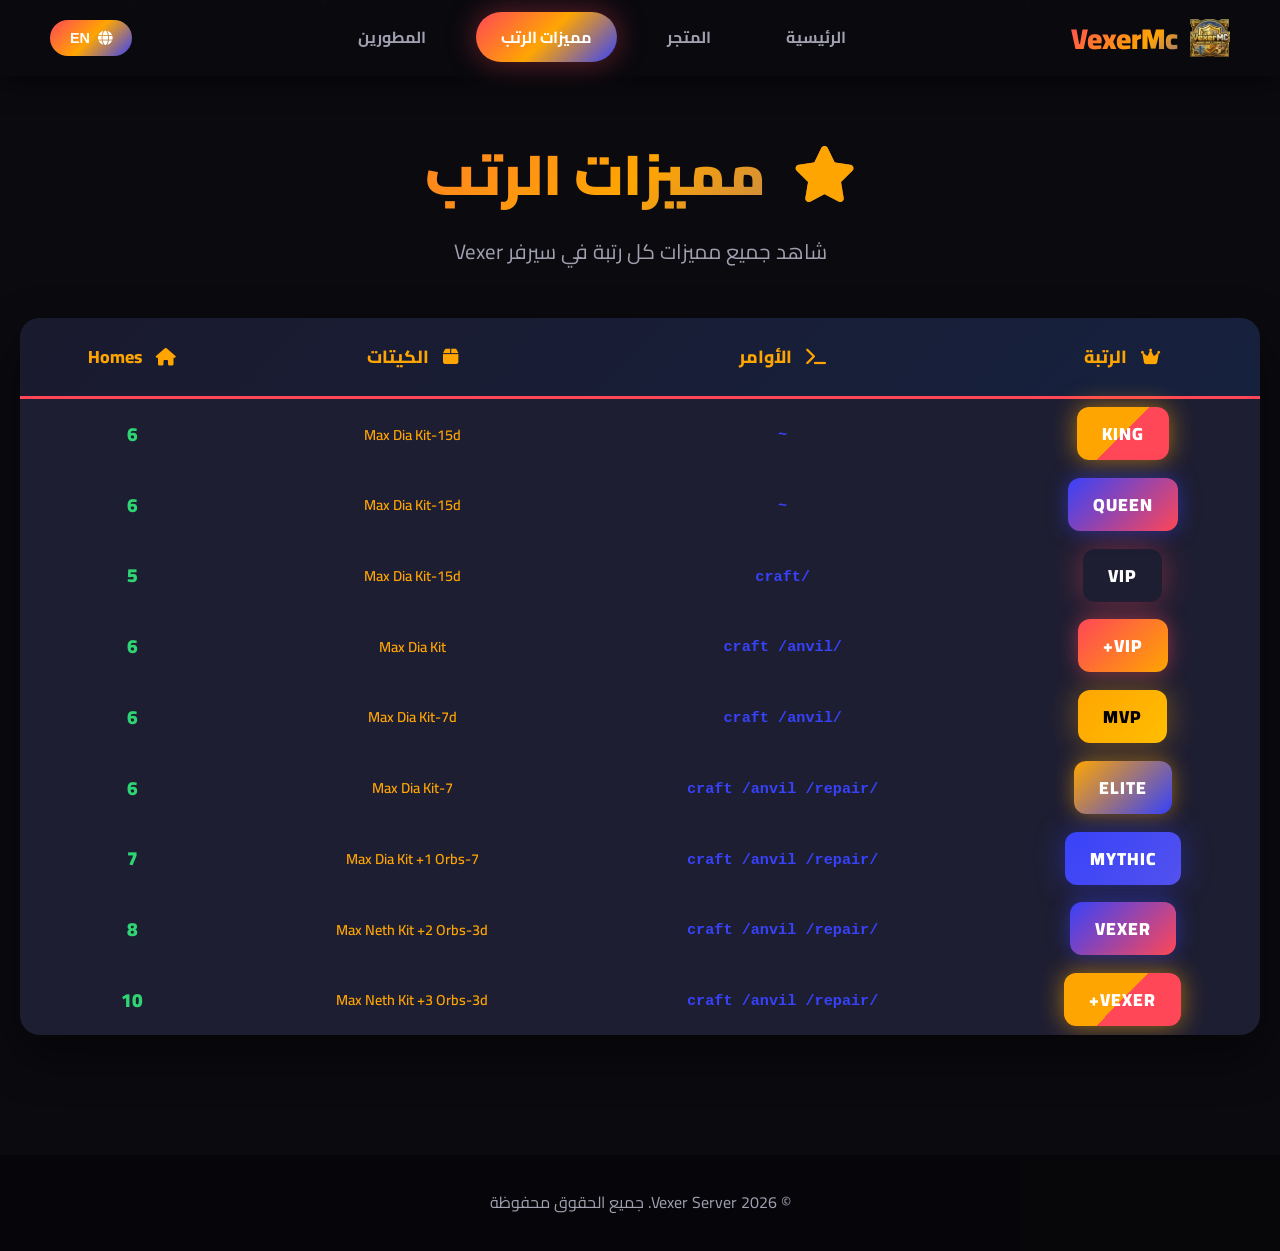
==== features.html @ 9825f208 "Add files via upload" ====
<!DOCTYPE html>
<html lang="ar" dir="rtl">
<head>
    <meta charset="UTF-8">
    <meta name="viewport" content="width=device-width, initial-scale=1.0">
    <link rel="icon" href="Vexer.png" type="image/png">
    <title>مميزات الرتب - Vexer Server</title>
    <link rel="stylesheet" href="style.css">
    <link rel="preconnect" href="https://fonts.googleapis.com">
    <link rel="preconnect" href="https://fonts.gstatic.com" crossorigin>
    <link href="https://fonts.googleapis.com/css2?family=Cairo:wght@400;600;700;900&display=swap" rel="stylesheet">
    <link rel="stylesheet" href="https://cdnjs.cloudflare.com/ajax/libs/font-awesome/6.4.0/css/all.min.css">
</head>
<body>
    <div class="background-effects">
        <div class="particle"></div>
        <div class="particle"></div>
        <div class="particle"></div>
        <div class="particle"></div>
        <div class="particle"></div>
    </div>

    <nav class="navbar">
        <div class="logo">
            <img src="Vexer.png" alt="Vexer Logo" class="logo-img">
            <span>VexerMc</span>
        </div>
        <ul class="nav-links">
            <li><a href="index.html" data-ar="الرئيسية" data-en="Home">الرئيسية</a></li>
            <li><a href="store.html" data-ar="المتجر" data-en="Store">المتجر</a></li>
            <li><a href="features.html" class="active" data-ar="مميزات الرتب" data-en="Rank Features">مميزات الرتب</a></li>
            <li><a href="team.html" data-ar="المطورين" data-en="Developers">المطورين</a></li>
        </ul>
        <button class="lang-switch" onclick="toggleLanguage()">
            <i class="fa-solid fa-globe"></i>
            <span id="lang-text">EN</span>
        </button>
    </nav>

    <main class="features-section">
        <div class="features-header">
            <h1><i class="fa-solid fa-star"></i> <span data-ar="مميزات الرتب" data-en="Rank Features">مميزات الرتب</span></h1>
            <p data-ar="شاهد جميع مميزات كل رتبة في سيرفر Vexer" data-en="View all features of each rank on Vexer server">شاهد جميع مميزات كل رتبة في سيرفر Vexer</p>
        </div>

        <div class="features-table-container">
            <table class="features-table">
                <thead>
                    <tr>
                        <th><i class="fa-solid fa-crown"></i> <span data-ar="الرتبة" data-en="Rank">الرتبة</span></th>
                        <th><i class="fa-solid fa-terminal"></i> <span data-ar="الأوامر" data-en="Commands">الأوامر</span></th>
                        <th><i class="fa-solid fa-box"></i> <span data-ar="الكيتات" data-en="Kits">الكيتات</span></th>
                        <th><i class="fa-solid fa-home"></i> <span data-ar=" Homes" data-en="Homes"> Homes</span></th>
                    </tr>
                </thead>
                <tbody>
                    <tr class="king">
                        <td>
                            <span class="rank-badge vexer-plus">King</span>
                        </td>
                        <td>
                            <span class="command">~</span>
                        </td>
                        <td>
                            <span class="kit">Max Dia Kit-15d</span>
                        </td>
                        <td>
                            <span class="homes">6</span>
                        </td>
                    </tr>
                    <tr class="queen">
                        <td>
                            <span class="rank-badge vexer">Queen</span>
                        </td>
                        <td>
                            <span class="command">~</span>
                        </td>
                        <td>
                            <span class="kit">Max Dia Kit-15d</span>
                        </td>
                        <td>
                            <span class="homes">6</span>
                        </td>
                    </tr>
                    <tr class="vip">
                        <td>
                            <span class="rank-badge vip">VIP</span>
                        </td>
                        <td>
                            <span class="command">/craft</span>
                        </td>
                        <td>
                            <span class="kit">Max Dia Kit-15d</span>
                        </td>
                        <td>
                            <span class="homes">5</span>
                        </td>
                    </tr>
                    <tr class="vip-plus">
                        <td>
                            <span class="rank-badge vip-plus">VIP+</span>
                        </td>
                        <td>
                            <span class="command">/craft /anvil</span>
                        </td>
                        <td>
                            <span class="kit">Max Dia Kit</span>
                        </td>
                        <td>
                            <span class="homes">6</span>
                        </td>
                    </tr>
                    <tr class="mvp">
                        <td>
                            <span class="rank-badge mvp">MVP</span>
                        </td>
                        <td>
                            <span class="command">/craft /anvil</span>
                        </td>
                        <td>
                            <span class="kit">Max Dia Kit-7d</span>
                        </td>
                        <td>
                            <span class="homes">6</span>
                        </td>
                    </tr>
                    <tr class="elite">
                        <td>
                            <span class="rank-badge elite">Elite</span>
                        </td>
                        <td>
                            <span class="command">/craft /anvil /repair</span>
                        </td>
                        <td>
                            <span class="kit">Max Dia Kit-7</span>
                        </td>
                        <td>
                            <span class="homes">6</span>
                        </td>
                    </tr>
                    <tr class="mythic">
                        <td>
                            <span class="rank-badge mythic">Mythic</span>
                        </td>
                        <td>
                            <span class="command">/craft /anvil /repair</span>
                        </td>
                        <td>
                            <span class="kit">Max Dia Kit +1 Orbs-7</span>
                        </td>
                        <td>
                            <span class="homes">7</span>
                        </td>
                    </tr>
                    <tr class="vexer">
                        <td>
                            <span class="rank-badge vexer">Vexer</span>
                        </td>
                        <td>
                            <span class="command">/craft /anvil /repair</span>
                        </td>
                        <td>
                            <span class="kit">Max Neth Kit +2 Orbs-3d</span>
                        </td>
                        <td>
                            <span class="homes">8</span>
                        </td>
                    </tr>
                    <tr class="vexer-plus">
                        <td>
                            <span class="rank-badge vexer-plus">Vexer+</span>
                        </td>
                        <td>
                            <span class="command">/craft /anvil /repair</span>
                        </td>
                        <td>
                            <span class="kit">Max Neth Kit +3 Orbs-3d</span>
                        </td>
                        <td>
                            <span class="homes">10</span>
                        </td>
                    </tr>
                </tbody>
            </table>
        </div>
    </main>

    <footer class="footer">
        <p>© 2026 Vexer Server. <span data-ar="جميع الحقوق محفوظة" data-en="All rights reserved">جميع الحقوق محفوظة</span></p>
    </footer>

    <script src="script.js"></script>
</body>
</html>
---- style.css ----
/* ===================================
   Vexer Server Store - CSS Styles
   Modern Gaming Design (Red, Yellow, Blue, Black)
   =================================== */

/* CSS Variables - Gaming Colors */
:root {
    --red: #ff4757;
    --red-dark: #e84150;
    --yellow: #ffa502;
    --yellow-dark: #ff9900;
    --blue: #3742fa;
    --blue-dark: #2f35d4;
    --black: #0a0a0f;
    --dark: #1a1a2e;
    --darker: #16213e;
    --card-bg: #1e1e32;
    --card-hover: #262642;
    --text-primary: #ffffff;
    --text-secondary: #a0a0b0;
    --border-color: #2a2a    /*4a;
    
 Gradients */
    --gradient-red: linear-gradient(135deg, #ff4757 0%, #ff6b81 100%);
    --gradient-yellow: linear-gradient(135deg, #ffa502 0%, #ffbe00 100%);
    --gradient-blue: linear-gradient(135deg, #3742fa 0%, #5352ed 100%);
    --gradient-mix: linear-gradient(135deg, #ff4757 0%, #ffa502 50%, #3742fa 100%);
    
    --shadow-glow-red: 0 0 30px rgba(255, 71, 87, 0.4);
    --shadow-glow-yellow: 0 0 30px rgba(255, 165, 2, 0.4);
    --shadow-glow-blue: 0 0 30px rgba(55, 66, 250, 0.4);
    --transition: all 0.3s ease;
}

/* Reset & Base */
* {
    margin: 0;
    padding: 0;
    box-sizing: border-box;
}

html {
    scroll-behavior: smooth;
}

body {
    font-family: 'Cairo', sans-serif;
    background-color: var(--black);
    color: var(--text-primary);
    min-height: 100vh;
    overflow-x: hidden;
    line-height: 1.6;
}

/* Animated Background */
.background-effects {
    position: fixed;
    top: 0;
    left: 0;
    width: 100%;
    height: 100%;
    pointer-events: none;
    z-index: 0;
    overflow: hidden;
    background: var(--black);
}

.particle {
    position: absolute;
    border-radius: 50%;
    opacity: 0.4;
    animation: float 12s infinite linear;
}

.particle:nth-child(1) {
    width: 8px;
    height: 8px;
    background: var(--red);
    left: 10%;
    animation-delay: 0s;
}

.particle:nth-child(2) {
    width: 6px;
    height: 6px;
    background: var(--yellow);
    left: 25%;
    animation-delay: 2s;
}

.particle:nth-child(3) {
    width: 10px;
    height: 10px;
    background: var(--blue);
    left: 40%;
    animation-delay: 4s;
}

.particle:nth-child(4) {
    width: 5px;
    height: 5px;
    background: var(--red);
    left: 60%;
    animation-delay: 6s;
}

.particle:nth-child(5) {
    width: 7px;
    height: 7px;
    background: var(--yellow);
    left: 80%;
    animation-delay: 8s;
}

@keyframes float {
    0% {
        transform: translateY(100vh) rotate(0deg);
        opacity: 0;
    }
    10% {
        opacity: 0.6;
    }
    90% {
        opacity: 0.6;
    }
    100% {
        transform: translateY(-100vh) rotate(720deg);
        opacity: 0;
    }
}

/* Grid Background */
body::before {
    content: '';
    position: fixed;
    top: 0;
    left: 0;
    width: 100%;
    height: 100%;
    background-image: 
        linear-gradient(rgba(255, 71, 87, 0.05) 1px, transparent 1px),
        linear-gradient(90deg, rgba(255, 165, 2, 0.05) 1px, transparent 1px),
        linear-gradient(rgba(55, 66, 250, 0.05) 1px, transparent 1px);
    background-size: 60px 60px;
    pointer-events: none;
    z-index: 0;
}

/* Navbar */
.navbar {
    position: fixed;
    top: 0;
    left: 0;
    right: 0;
    display: flex;
    justify-content: space-between;
    align-items: center;
    padding: 15px 50px;
    background: rgba(10, 10, 15, 0.95);
    backdrop-filter: blur(15px);
    z-index: 1000;
    border-bottom: 1px solid var(--border-color);
    box-shadow: 0 4px 30px rgba(0, 0, 0, 0.5);
}

.logo {
    display: flex;
    align-items: center;
    gap: 12px;
    font-size: 1.8rem;
    font-weight: 900;
    background: var(--gradient-mix);
    -webkit-background-clip: text;
    -webkit-text-fill-color: transparent;
    background-clip: text;
}

.logo-img {
    width: 40px;
    height: 40px;
    object-fit: contain;
}

.logo i {
    font-size: 2rem;
    background: var(--gradient-mix);
    -webkit-background-clip: text;
    -webkit-text-fill-color: transparent;
    background-clip: text;
    animation: pulse 2s infinite;
}

@keyframes pulse {
    0%, 100% { transform: scale(1); }
    50% { transform: scale(1.15); }
}

.nav-links {
    display: flex;
    list-style: none;
    gap: 25px;
}

.nav-links a {
    color: var(--text-secondary);
    text-decoration: none;
    font-weight: 700;
    padding: 10px 25px;
    border-radius: 30px;
    transition: var(--transition);
    position: relative;
    font-size: 1rem;
}

.nav-links a:hover,
.nav-links a.active {
    color: #fff;
    background: var(--gradient-mix);
    box-shadow: var(--shadow-glow-red);
}

/* Language Switch Button */
.lang-switch {
    display: flex;
    align-items: center;
    gap: 8px;
    padding: 10px 20px;
    background: var(--gradient-mix);
    border: none;
    border-radius: 25px;
    color: #fff;
    font-weight: 700;
    font-size: 0.9rem;
    cursor: pointer;
    transition: var(--transition);
}

.lang-switch:hover {
    transform: scale(1.05);
    box-shadow: var(--shadow-glow-red);
}

/* Team Section */
.team-section {
    padding: 130px 20px 60px;
    max-width: 1200px;
    margin: 0 auto;
    position: relative;
    z-index: 1;
}

.team-header {
    text-align: center;
    margin-bottom: 60px;
}

.team-header h1 {
    font-size: 3.5rem;
    margin-bottom: 15px;
    background: var(--gradient-mix);
    -webkit-background-clip: text;
    -webkit-text-fill-color: transparent;
    background-clip: text;
    font-weight: 900;
}

.team-header h1 i {
    -webkit-text-fill-color: var(--yellow);
    margin-left: 15px;
}

.team-header p {
    font-size: 1.3rem;
    color: var(--text-secondary);
}

.team-grid {
    display: grid;
    grid-template-columns: repeat(auto-fit, minmax(300px, 1fr));
    gap: 35px;
    padding: 20px;
}

.team-card {
    background: var(--card-bg);
    border-radius: 25px;
    padding: 40px 30px;
    border: 2px solid var(--border-color);
    transition: var(--transition);
    text-align: center;
    position: relative;
    overflow: hidden;
}

.team-card::before {
    content: '';
    position: absolute;
    top: 0;
    left: 0;
    right: 0;
    height: 5px;
    background: var(--gradient-mix);
}

.team-card:hover {
    transform: translateY(-15px);
    box-shadow: 0 25px 50px rgba(0, 0, 0, 0.5);
}

.team-card.owner {
    border-color: var(--blue);
}

.team-card.owner::before {
    background: var(--gradient-blue);
}

.team-card.founder {
    border-color: var(--yellow);
}

.team-card.founder::before {
    background: var(--gradient-yellow);
}

.team-card.co-owner {
    border-color: var(--red);
}

.team-card.co-owner::before {
    background: var(--gradient-red);
}

.team-avatar {
    width: 120px;
    height: 120px;
    border-radius: 50%;
    background: var(--card-hover);
    display: flex;
    align-items: center;
    justify-content: center;
    margin: 0 auto 25px;
    border: 4px solid var(--border-color);
    transition: var(--transition);
}

.team-card:hover .team-avatar {
    transform: scale(1.1);
    border-color: var(--yellow);
}

.team-card.owner .team-avatar i {
    font-size: 3rem;
    color: var(--blue);
}

.team-card.founder .team-avatar i {
    font-size: 3rem;
    color: var(--yellow);
}

.team-card.co-owner .team-avatar i {
    font-size: 3rem;
    color: var(--red);
}

.team-card h2 {
    font-size: 1.8rem;
    margin-bottom: 10px;
    font-weight: 900;
}

.team-role {
    font-size: 1.2rem;
    font-weight: 700;
    margin-bottom: 10px;
    padding: 8px 20px;
    border-radius: 20px;
    display: inline-block;
}

.team-card.owner .team-role {
    background: rgba(55, 66, 250, 0.2);
    color: var(--blue);
}

.team-card.founder .team-role {
    background: rgba(255, 165, 2, 0.2);
    color: var(--yellow);
}

.team-card.co-owner .team-role {
    background: rgba(255, 71, 87, 0.2);
    color: var(--red);
}

.team-desc {
    color: var(--text-secondary);
    font-size: 0.95rem;
    margin-top: 10px;
}

.team-social {
    display: flex;
    justify-content: center;
    gap: 15px;
    margin-top: 25px;
}

.team-social a {
    width: 45px;
    height: 45px;
    border-radius: 50%;
    background: var(--card-hover);
    display: flex;
    align-items: center;
    justify-content: center;
    color: var(--text-secondary);
    font-size: 1.2rem;
    transition: var(--transition);
    border: 2px solid var(--border-color);
}

.team-social a:hover {
    background: var(--gradient-mix);
    color: #fff;
    border-color: var(--red);
    transform: translateY(-5px);
}

/* Thanks Message */
.thanks-message {
    text-align: center;
    padding: 30px 20px;
    margin-top: 20px;
}

.thanks-box {
    display: inline-block;
    background: rgba(255, 255, 255, 0.05);
    border: 2px solid var(--primary-color);
    border-radius: 20px;
    padding: 25px 40px;
    backdrop-filter: blur(10px);
    box-shadow: 0 0 30px rgba(139, 0, 0, 0.3);
}

.thanks-box i {
    font-size: 2rem;
    color: var(--red);
    margin-bottom: 15px;
    display: block;
}

.thanks-message p {
    font-size: 1.2rem;
    font-weight: 700;
    color: var(--text-primary);
    background: var(--gradient-mix);
    -webkit-background-clip: text;
    -webkit-text-fill-color: transparent;
    background-clip: text;
    margin: 0;
}

/* Features Section */
.features-section {
    padding: 130px 20px 60px;
    max-width: 1400px;
    margin: 0 auto;
    position: relative;
    z-index: 1;
}

.features-header {
    text-align: center;
    margin-bottom: 50px;
}

.features-header h1 {
    font-size: 3.5rem;
    margin-bottom: 15px;
    background: var(--gradient-mix);
    -webkit-background-clip: text;
    -webkit-text-fill-color: transparent;
    background-clip: text;
    font-weight: 900;
}

.features-header h1 i {
    -webkit-text-fill-color: var(--yellow);
    margin-left: 15px;
}

.features-header p {
    font-size: 1.3rem;
    color: var(--text-secondary);
}

.features-table-container {
    overflow-x: auto;
    border-radius: 20px;
    background: var(--card-bg);
    border: 2px solid var(--border-color);
    box-shadow: 0 20px 50px rgba(0, 0, 0, 0.4);
}

.features-table {
    width: 100%;
    border-collapse: collapse;
    min-width: 700px;
}

.features-table thead {
    background: linear-gradient(135deg, #1a1a2e 0%, #16213e 100%);
}

.features-table th {
    padding: 25px 20px;
    text-align: center;
    font-size: 1.1rem;
    font-weight: 800;
    color: var(--yellow);
    border-bottom: 3px solid var(--red);
}

.features-table th i {
    margin-left: 10px;
}

.features-table td {
    padding: 20px;
    text-align: center;
    border-bottom: 1px solid var(--border-color);
}

.features-table tbody tr {
    transition: var(--transition);
}

.features-table tbody tr:hover {
    background: var(--card-hover);
}

.features-table tbody tr:last-child td {
    border-bottom: none;
}

.features-table .rank-badge {
    position: static;
    font-size: 1.1rem;
    padding: 10px 25px;
}

.features-table .command {
    color: var(--blue);
    font-family: 'Courier New', monospace;
    font-weight: 700;
    font-size: 0.95rem;
}

.features-table .kit {
    color: var(--yellow);
    font-weight: 600;
    font-size: 0.9rem;
}

.features-table .homes {
    color: #2ed573;
    font-weight: 900;
    font-size: 1.2rem;
}
.dropdown {
    position: relative;
    display: inline-block;
}

.dropdown .dropbtn {
    color: var(--text-secondary);
    padding: 10px 25px;
    border-radius: 30px;
    font-weight: 700;
    cursor: pointer;
    transition: var(--transition);
    display: flex;
    align-items: center;
    gap: 8px;
}

.dropdown .dropbtn i {
    font-size: 0.9rem;
}

.dropdown:hover .dropbtn {
    color: #fff;
    background: var(--gradient-mix);
    box-shadow: var(--shadow-glow-red);
}

.dropdown-content {
    display: none;
    position: absolute;
    top: 120%;
    left: 50%;
    transform: translateX(-50%);
    background: var(--card-bg);
    min-width: 220px;
    border-radius: 15px;
    border: 2px solid var(--border-color);
    box-shadow: 0 15px 40px rgba(0, 0, 0, 0.5);
    z-index: 1001;
    overflow: hidden;
    opacity: 0;
    transition: var(--transition);
}

.dropdown:hover .dropdown-content {
    display: block;
    opacity: 1;
    animation: dropdownIn 0.3s ease;
}

@keyframes dropdownIn {
    from {
        opacity: 0;
        transform: translateX(-50%) translateY(-10px);
    }
    to {
        opacity: 1;
        transform: translateX(-50%) translateY(0);
    }
}

.dropdown-content a {
    color: var(--text-secondary);
    padding: 15px 20px;
    text-decoration: none;
    display: flex;
    align-items: center;
    gap: 12px;
    transition: var(--transition);
    font-size: 0.95rem;
    border-bottom: 1px solid var(--border-color);
}

.dropdown-content a:last-child {
    border-bottom: none;
}

.dropdown-content a i:first-child {
    font-size: 1rem;
}

.dropdown-content a:nth-child(1) i:first-child { color: var(--blue); }
.dropdown-content a:nth-child(2) i:first-child { color: var(--yellow); }
.dropdown-content a:nth-child(3) i:first-child { color: var(--red); }

.dropdown-content a:hover {
    background: var(--card-hover);
    color: #fff;
    padding-right: 25px;
}

/* Hero Section - Index Page */
.hero-section {
    min-height: 100vh;
    display: flex;
    align-items: center;
    justify-content: center;
    padding: 120px 20px 60px;
    position: relative;
    z-index: 1;
}

.hero-content {
    text-align: center;
    max-width: 900px;
}

.server-status {
    display: inline-flex;
    align-items: center;
    gap: 12px;
    background: rgba(255, 71, 87, 0.15);
    padding: 10px 25px;
    border-radius: 30px;
    margin-bottom: 25px;
    border: 2px solid var(--red);
    animation: glow 2s infinite alternate;
}

@keyframes glow {
    from { box-shadow: 0 0 10px rgba(255, 71, 87, 0.3); }
    to { box-shadow: 0 0 25px rgba(255, 71, 87, 0.6); }
}

.status-dot {
    width: 12px;
    height: 12px;
    border-radius: 50%;
    animation: blink 1s infinite;
}

.status-dot.online {
    background: #2ed573;
    box-shadow: 0 0 15px #2ed573;
}

@keyframes blink {
    0%, 100% { opacity: 1; transform: scale(1); }
    50% { opacity: 0.6; transform: scale(0.9); }
}

.server-name {
    font-size: 6rem;
    font-weight: 900;
    background: var(--gradient-mix);
    -webkit-background-clip: text;
    -webkit-text-fill-color: transparent;
    background-clip: text;
    margin-bottom: 15px;
    letter-spacing: 8px;
    text-shadow: none;
    animation: shimmer 3s infinite;
}

@keyframes shimmer {
    0%, 100% { filter: brightness(1); }
    50% { filter: brightness(1.2); }
}

.server-tagline {
    font-size: 1.5rem;
    color: var(--text-secondary);
    margin-bottom: 35px;
    font-weight: 500;
}

.server-ip {
    display: inline-flex;
    align-items: center;
    gap: 15px;
    background: var(--card-bg);
    padding: 18px 35px;
    border-radius: 15px;
    margin-bottom: 35px;
    border: 2px solid var(--blue);
    cursor: pointer;
    transition: var(--transition);
    position: relative;
    overflow: hidden;
}

.server-ip::before {
    content: '';
    position: absolute;
    top: 0;
    left: -100%;
    width: 100%;
    height: 100%;
    background: linear-gradient(90deg, transparent, rgba(55, 66, 250, 0.2), transparent);
    transition: 0.5s;
}

.server-ip:hover::before {
    left: 100%;
}

.server-ip:hover {
    border-color: var(--yellow);
    box-shadow: var(--shadow-glow-yellow);
    transform: scale(1.02);
}

.server-ip i {
    color: var(--yellow);
    font-size: 1.4rem;
    animation: copy 2s infinite;
}

@keyframes copy {
    0%, 100% { transform: scale(1); }
    50% { transform: scale(1.2); }
}

.server-ip span {
    font-size: 1.4rem;
    font-weight: 800;
    letter-spacing: 3px;
    color: var(--yellow);
}

.hero-buttons {
    display: flex;
    gap: 25px;
    justify-content: center;
    margin-bottom: 60px;
    flex-wrap: wrap;
}

/* Buttons */
.btn {
    display: inline-flex;
    align-items: center;
    gap: 12px;
    padding: 18px 40px;
    border-radius: 15px;
    font-size: 1.1rem;
    font-weight: 800;
    text-decoration: none;
    cursor: pointer;
    border: none;
    transition: var(--transition);
    font-family: 'Cairo', sans-serif;
    position: relative;
    overflow: hidden;
}

.btn::before {
    content: '';
    position: absolute;
    top: 0;
    left: -100%;
    width: 100%;
    height: 100%;
    background: linear-gradient(90deg, transparent, rgba(255,255,255,0.3), transparent);
    transition: 0.5s;
}

.btn:hover::before {
    left: 100%;
}

.btn-primary {
    background: var(--gradient-red);
    color: #fff;
    box-shadow: var(--shadow-glow-red);
}

.btn-primary:hover {
    transform: translateY(-5px) scale(1.05);
    box-shadow: 0 15px 40px rgba(255, 71, 87, 0.5);
}

.btn-secondary {
    background: var(--gradient-blue);
    color: #fff;
    box-shadow: var(--shadow-glow-blue);
}

.btn-secondary:hover {
    transform: translateY(-5px) scale(1.05);
    box-shadow: 0 15px 40px rgba(55, 66, 250, 0.5);
}

.btn-buy {
    width: 100%;
    background: var(--gradient-mix);
    color: #fff;
    justify-content: center;
    padding: 18px;
    font-size: 1.2rem;
    margin-top: 25px;
    box-shadow: 0 5px 20px rgba(255, 71, 87, 0.3);
}

.btn-buy:hover {
    transform: translateY(-4px);
    box-shadow: 0 15px 35px rgba(255, 71, 87, 0.5);
}

.btn-pay {
    width: 100%;
    background: var(--gradient-yellow);
    color: #000;
    justify-content: center;
    padding: 20px;
    font-size: 1.3rem;
    margin-top: 30px;
    box-shadow: var(--shadow-glow-yellow);
}

.btn-pay:hover {
    transform: translateY(-4px);
    box-shadow: 0 15px 40px rgba(255, 165, 2, 0.5);
}

/* Server Stats */
.server-stats {
    display: flex;
    justify-content: center;
    gap: 35px;
    flex-wrap: wrap;
}

.stat-box {
    display: flex;
    flex-direction: column;
    align-items: center;
    gap: 8px;
    background: var(--card-bg);
    padding: 25px 35px;
    border-radius: 20px;
    border: 2px solid var(--border-color);
    transition: var(--transition);
    position: relative;
    overflow: hidden;
}

.stat-box::before {
    content: '';
    position: absolute;
    top: 0;
    left: 0;
    width: 100%;
    height: 4px;
    background: var(--gradient-mix);
}

.stat-box:hover {
    border-color: var(--yellow);
    transform: translateY(-8px);
    box-shadow: 0 20px 40px rgba(0, 0, 0, 0.4);
}

.stat-box i {
    font-size: 2rem;
    margin-bottom: 5px;
}

.stat-box:nth-child(1) i { color: var(--red); }
.stat-box:nth-child(2) i { color: var(--yellow); }
.stat-box:nth-child(3) i { color: var(--blue); }

.stat-number {
    font-size: 2rem;
    font-weight: 900;
    color: var(--yellow);
}

.stat-label {
    font-size: 0.95rem;
    color: var(--text-secondary);
}

/* Store Section */
.store-section {
    padding: 130px 20px 60px;
    max-width: 1500px;
    margin: 0 auto;
    position: relative;
    z-index: 1;
}

.store-header {
    text-align: center;
    margin-bottom: 60px;
}

.store-header h1 {
    font-size: 3.5rem;
    margin-bottom: 15px;
    background: var(--gradient-mix);
    -webkit-background-clip: text;
    -webkit-text-fill-color: transparent;
    background-clip: text;
    font-weight: 900;
}

.store-header p {
    font-size: 1.3rem;
    color: var(--text-secondary);
}

.discord-notice {
    display: inline-flex;
    align-items: center;
    gap: 12px;
    background: linear-gradient(135deg, #5865F2 0%, #7289da 100%);
    color: #fff;
    padding: 15px 30px;
    border-radius: 15px;
    margin-top: 25px;
    font-weight: 700;
    font-size: 1rem;
    box-shadow: 0 5px 20px rgba(88, 101, 242, 0.4);
    animation: pulse 2s infinite;
}

.discord-notice i {
    font-size: 1.5rem;
}

@keyframes pulse {
    0%, 100% { transform: scale(1); }
    50% { transform: scale(1.02); }
}

/* Ranks Grid */
.ranks-grid {
    display: grid;
    grid-template-columns: repeat(auto-fit, minmax(320px, 1fr));
    gap: 30px;
    padding: 20px;
}

/* Rank Card */
.rank-card {
    background: var(--card-bg);
    border-radius: 25px;
    padding: 35px;
    border: 2px solid var(--border-color);
    transition: var(--transition);
    position: relative;
    overflow: hidden;
}

.rank-card::before {
    content: '';
    position: absolute;
    top: 0;
    left: 0;
    right: 0;
    height: 5px;
    background: var(--gradient-mix);
    transform: scaleX(0);
    transition: var(--transition);
}

.rank-card:hover {
    transform: translateY(-15px);
    box-shadow: 0 25px 50px rgba(0, 0, 0, 0.5);
    border-color: var(--red);
}

.rank-card:hover::before {
    transform: scaleX(1);
}

.rank-badge {
    position: absolute;
    top: 20px;
    left: 20px;
    padding: 10px 20px;
    border-radius: 12px;
    font-weight: 900;
    font-size: 1rem;
    text-transform: uppercase;
    letter-spacing: 1px;
}

/* Rank Badge Colors */
.rank-badge.king { 
    background: linear-gradient(135deg, #ffd700 0%, #ff8c00 100%); 
    color: #000;
    box-shadow: 0 0 20px rgba(255, 215, 0, 0.5);
}
.rank-badge.queen { 
    background: linear-gradient(135deg, #ff69b4 0%, #c71585 100%); 
    color: #fff;
    box-shadow: 0 0 20px rgba(255, 105, 180, 0.5);
}
.rank-badge.vip { 
    background: var(--gradient-red); 
    color: #fff;
    box-shadow: var(--shadow-glow-red);
}
.rank-badge.vip-plus { 
    background: linear-gradient(135deg, #ff4757 0%, #ffa502 100%); 
    color: #fff;
    box-shadow: 0 0 20px rgba(255, 71, 87, 0.5);
}
.rank-badge.mvp { 
    background: var(--gradient-yellow); 
    color: #000;
    box-shadow: var(--shadow-glow-yellow);
}
.rank-badge.elite { 
    background: linear-gradient(135deg, #ffa502 0%, #3742fa 100%); 
    color: #fff;
    box-shadow: 0 0 20px rgba(255, 165, 2, 0.5);
}
.rank-badge.mythic { 
    background: var(--gradient-blue); 
    color: #fff;
    box-shadow: var(--shadow-glow-blue);
}
.rank-badge.vexer { 
    background: linear-gradient(135deg, #3742fa 0%, #ff4757 100%); 
    color: #fff;
    box-shadow: 0 0 20px rgba(55, 66, 250, 0.5);
}
.rank-badge.vexer-plus { 
    background: linear-gradient(135deg, #ffa502 50%, #ff4757 50%); 
    color: #fff;
    box-shadow: 0 0 25px rgba(255, 165, 2, 0.6);
}

.rank-icon {
    text-align: center;
    font-size: 3.5rem;
    margin: 25px 0;
    position: relative;
}

.rank-icon i {
    background: var(--gradient-mix);
    -webkit-background-clip: text;
    -webkit-text-fill-color: transparent;
    background-clip: text;
    transition: var(--transition);
}

.rank-card:hover .rank-icon i {
    transform: scale(1.2) rotate(10deg);
}

.rank-icon .fa-plus {
    position: absolute;
    top: 50%;
    right: 35%;
    font-size: 1.8rem;
    -webkit-text-fill-color: var(--yellow);
    background: none;
    animation: bounce 1s infinite;
}

@keyframes bounce {
    0%, 100% { transform: translateY(0); }
    50% { transform: translateY(-5px); }
}

.rank-name {
    text-align: center;
    font-size: 2.2rem;
    margin-bottom: 12px;
    font-weight: 900;
    background: var(--gradient-mix);
    -webkit-background-clip: text;
    -webkit-text-fill-color: transparent;
    background-clip: text;
}

.rank-description {
    text-align: center;
    color: var(--text-secondary);
    margin-bottom: 20px;
    font-size: 1rem;
}

.rank-features {
    list-style: none;
    margin: 25px 0;
}

.rank-features li {
    padding: 10px 0;
    color: var(--text-secondary);
    display: flex;
    align-items: center;
    gap: 12px;
    font-size: 0.95rem;
}

.rank-features li i {
    -webkit-text-fill-color: var(--green);
    background: none;
    color: #2ed573;
    font-size: 0.9rem;
}

.rank-price {
    text-align: center;
    margin-top: 25px;
    padding-top: 25px;
    border-top: 2px dashed var(--border-color);
}

.price-amount {
    font-size: 3rem;
    font-weight: 900;
    background: var(--gradient-yellow);
    -webkit-background-clip: text;
    -webkit-text-fill-color: transparent;
    background-clip: text;
}

.price-period {
    font-size: 1rem;
    color: var(--text-secondary);
}

/* Payment Section */
.payment-section {
    padding: 130px 20px 60px;
    max-width: 650px;
    margin: 0 auto;
    position: relative;
    z-index: 1;
}

.payment-container {
    background: var(--card-bg);
    border-radius: 25px;
    padding: 45px;
    border: 2px solid var(--border-color);
    box-shadow: 0 25px 50px rgba(0, 0, 0, 0.4);
}

.payment-header {
    text-align: center;
    margin-bottom: 35px;
}

.payment-header i {
    font-size: 3.5rem;
    background: var(--gradient-mix);
    -webkit-background-clip: text;
    -webkit-text-fill-color: transparent;
    background-clip: text;
    margin-bottom: 15px;
    animation: bounce 1s infinite;
}

.payment-header h1 {
    font-size: 2.2rem;
    background: var(--gradient-mix);
    -webkit-background-clip: text;
    -webkit-text-fill-color: transparent;
    background-clip: text;
    font-weight: 900;
}

/* Order Summary */
.order-summary,
.player-info,
.payment-methods {
    margin-bottom: 30px;
}

.order-summary h2,
.player-info h2,
.payment-methods h2 {
    font-size: 1.4rem;
    margin-bottom: 20px;
    display: flex;
    align-items: center;
    gap: 12px;
    font-weight: 700;
}

.order-summary h2 i { color: var(--yellow); }
.player-info h2 i { color: var(--blue); }
.payment-methods h2 i { color: var(--red); }

.order-item {
    display: flex;
    justify-content: space-between;
    align-items: center;
    padding: 25px;
    background: var(--card-hover);
    border-radius: 15px;
    margin-bottom: 15px;
    border: 2px solid var(--border-color);
}

.order-rank {
    display: flex;
    align-items: center;
    gap: 18px;
}

.order-rank .rank-badge {
    position: static;
}

#rank-name {
    font-size: 1.4rem;
    font-weight: 800;
}

.order-price {
    text-align: left;
}

#rank-price {
    font-size: 1.8rem;
    font-weight: 900;
    background: var(--gradient-yellow);
    -webkit-background-clip: text;
    -webkit-text-fill-color: transparent;
    background-clip: text;
}

.order-total {
    display: flex;
    justify-content: space-between;
    padding: 18px 25px;
    background: rgba(255, 165, 2, 0.15);
    border-radius: 15px;
    font-size: 1.4rem;
    font-weight: 800;
    border: 2px solid var(--yellow);
}

.order-total span:last-child {
    background: var(--gradient-yellow);
    -webkit-background-clip: text;
    -webkit-text-fill-color: transparent;
    background-clip: text;
}

/* Form */
.form-group {
    margin-bottom: 22px;
}

.form-group label {
    display: flex;
    align-items: center;
    gap: 10px;
    margin-bottom: 12px;
    color: var(--text-secondary);
    font-weight: 600;
}

.form-group label i {
    color: var(--blue);
}

.form-group input {
    width: 100%;
    padding: 18px 22px;
    background: var(--card-hover);
    border: 2px solid var(--border-color);
    border-radius: 15px;
    color: var(--text-primary);
    font-size: 1.05rem;
    font-family: 'Cairo', sans-serif;
    transition: var(--transition);
}

.form-group input:focus {
    outline: none;
    border-color: var(--blue);
    box-shadow: 0 0 25px rgba(55, 66, 250, 0.3);
}

.form-group input::placeholder {
    color: var(--text-secondary);
}

/* Payment Options */
.payment-options {
    display: flex;
    justify-content: center;
}

.payment-option {
    cursor: pointer;
    width: 100%;
    max-width: 300px;
}

.payment-option input {
    display: none;
}

.payment-card {
    display: flex;
    flex-direction: column;
    align-items: center;
    gap: 12px;
    padding: 25px;
    background: var(--card-hover);
    border: 2px solid var(--border-color);
    border-radius: 15px;
    transition: var(--transition);
}

.payment-card i {
    font-size: 2.2rem;
    transition: var(--transition);
}

.payment-option:nth-child(1) .payment-card i { color: #0079c1; }
.payment-option:nth-child(2) .payment-card i { color: #635bff; }
.payment-option:nth-child(3) .payment-card i { color: #f7931a; }
.payment-option:nth-child(4) .payment-card i { color: #00bfaf; }

.payment-option input:checked + .payment-card {
    border-color: var(--red);
    background: rgba(255, 71, 87, 0.15);
    transform: scale(1.02);
}

.payment-option:hover .payment-card {
    border-color: var(--yellow);
    transform: translateY(-3px);
}

/* Security Note */
.security-note {
    display: flex;
    align-items: center;
    justify-content: center;
    gap: 12px;
    margin-top: 25px;
    padding: 18px;
    color: var(--text-secondary);
    font-size: 0.95rem;
    background: rgba(46, 213, 115, 0.1);
    border-radius: 12px;
    border: 1px solid #2ed573;
}

.security-note i {
    color: #2ed573;
    font-size: 1.2rem;
}

/* Modal */
.modal {
    display: none;
    position: fixed;
    top: 0;
    left: 0;
    width: 100%;
    height: 100%;
    background: rgba(0, 0, 0, 0.9);
    z-index: 2000;
    align-items: center;
    justify-content: center;
    backdrop-filter: blur(10px);
}

.modal.show {
    display: flex;
}

.modal-content {
    background: var(--card-bg);
    border-radius: 30px;
    padding: 55px;
    text-align: center;
    max-width: 520px;
    border: 3px solid var(--red);
    animation: modalIn 0.4s cubic-bezier(0.68, -0.55, 0.265, 1.55);
}

@keyframes modalIn {
    from {
        transform: scale(0.5);
        opacity: 0;
    }
    to {
        transform: scale(1);
        opacity: 1;
    }
}

.success-icon {
    font-size: 6rem;
    background: var(--gradient-green);
    -webkit-background-clip: text;
    -webkit-text-fill-color: transparent;
    background-clip: text;
    margin-bottom: 25px;
    animation: successPop 0.5s ease;
}

@keyframes successPop {
    0% { transform: scale(0); }
    50% { transform: scale(1.3); }
    100% { transform: scale(1); }
}

.modal-content h2 {
    font-size: 2.2rem;
    margin-bottom: 18px;
    background: var(--gradient-red);
    -webkit-background-clip: text;
    -webkit-text-fill-color: transparent;
    background-clip: text;
    font-weight: 900;
}

.modal-content p {
    color: var(--text-secondary);
    margin-bottom: 12px;
    font-size: 1.1rem;
}

.success-actions {
    display: flex;
    gap: 18px;
    justify-content: center;
    margin-top: 35px;
    flex-wrap: wrap;
}

/* Footer */
.footer {
    text-align: center;
    padding: 35px;
    color: var(--text-secondary);
    border-top: 2px solid var(--border-color);
    margin-top: 60px;
    position: relative;
    z-index: 1;
    background: rgba(0, 0, 0, 0.3);
}

/* Mobile Responsive */
@media (max-width: 768px) {
    .navbar {
        padding: 12px 20px;
        flex-direction: column;
        gap: 15px;
    }

    .logo {
        font-size: 1.5rem;
    }

    .nav-links {
        gap: 12px;
    }

    .nav-links a {
        padding: 8px 18px;
        font-size: 0.9rem;
    }

    .server-name {
        font-size: 3.5rem;
        letter-spacing: 4px;
    }

    .server-tagline {
        font-size: 1.1rem;
    }

    .server-ip {
        padding: 14px 25px;
    }

    .server-ip span {
        font-size: 1.1rem;
    }

    .hero-buttons {
        flex-direction: column;
        align-items: center;
    }

    .btn {
        width: 100%;
        max-width: 300px;
        justify-content: center;
    }

    .server-stats {
        gap: 18px;
    }

    .stat-box {
        padding: 20px 25px;
    }

    .stat-number {
        font-size: 1.6rem;
    }

    .store-header h1 {
        font-size: 2.5rem;
    }

    .ranks-grid {
        grid-template-columns: 1fr;
        padding: 10px;
    }

    .rank-card {
        padding: 28px 22px;
    }

    .price-amount {
        font-size: 2.5rem;
    }

    .payment-container {
        padding: 28px 22px;
    }

    .payment-options {
        grid-template-columns: 1fr;
    }

    .success-actions {
        flex-direction: column;
    }

    .success-actions .btn {
        width: 100%;
    }

    .modal-content {
        padding: 40px 25px;
        margin: 20px;
    }
}

@media (max-width: 480px) {
    .logo {
        font-size: 1.3rem;
    }

    .logo i {
        font-size: 1.6rem;
    }

    .server-name {
        font-size: 2.8rem;
    }

    .store-header h1 {
        font-size: 2rem;
    }

    .rank-name {
        font-size: 1.8rem;
    }
}

/* Loading animation */
.btn-pay.loading {
    pointer-events: none;
    opacity: 0.8;
}

.btn-pay.loading span {
    display: none;
}

.btn-pay.loading::after {
    content: '';
    width: 24px;
    height: 24px;
    border: 3px solid #000;
    border-top-color: transparent;
    border-radius: 50%;
    animation: spin 0.8s linear infinite;
}

@keyframes spin {
    to { transform: rotate(360deg); }
}

/* Toast Notification Styles */
.toast {
    position: fixed;
    top: 100px;
    left: 50%;
    transform: translateX(-50%);
    padding: 18px 35px;
    border-radius: 15px;
    font-weight: 700;
    z-index: 3000;
    display: flex;
    align-items: center;
    gap: 12px;
    animation: slideDown 0.4s ease;
    font-size: 1.1rem;
}

.toast.success {
    background: rgba(46, 213, 115, 0.95);
    color: #000;
    border: 2px solid #2ed573;
}

.toast.error {
    background: rgba(255, 71, 87, 0.95);
    color: #fff;
    border: 2px solid var(--red);
}

@keyframes slideDown {
    from {
        opacity: 0;
        transform: translateX(-50%) translateY(-25px);
    }
    to {
        opacity: 1;
        transform: translateX(-50%) translateY(0);
    }
}
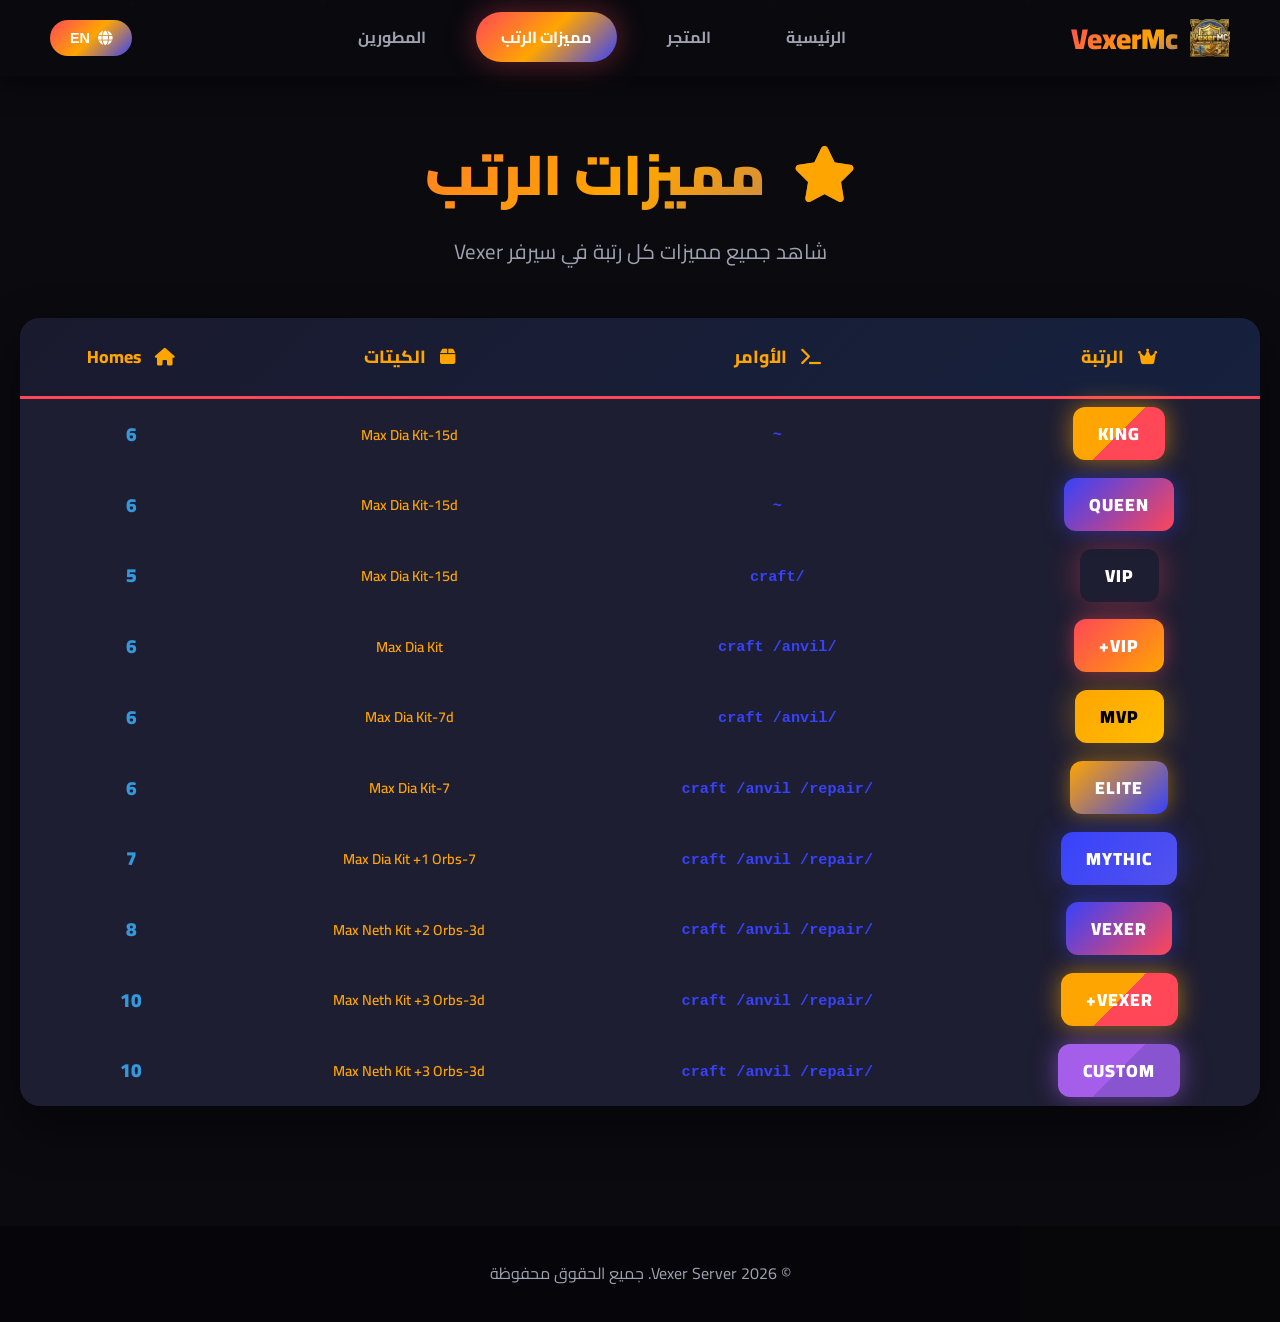
==== commit e4a603b1: "Add files via upload" ====
--- a/features.html
+++ b/features.html
@@ -180,6 +180,20 @@
                             <span class="homes">10</span>
                         </td>
                     </tr>
+                    <tr class="custom">
+                        <td>
+                            <span class="rank-badge custom">Custom</span>
+                        </td>
+                        <td>
+                            <span class="command">/craft /anvil /repair</span>
+                        </td>
+                        <td>
+                            <span class="kit">Max Neth Kit +3 Orbs-3d</span>
+                        </td>
+                        <td>
+                            <span class="homes">10</span>
+                        </td>
+                    </tr>
                 </tbody>
             </table>
         </div>
--- a/style.css
+++ b/style.css
@@ -566,7 +566,7 @@
 }
 
 .features-table .homes {
-    color: #2ed573;
+    color: #3498db;
     font-weight: 900;
     font-size: 1.2rem;
 }
@@ -1096,6 +1096,12 @@
     box-shadow: 0 0 25px rgba(255, 165, 2, 0.6);
 }
 
+.rank-badge.custom {
+    background: linear-gradient(135deg, #a55eea 50%, #8854d0 50%);
+    color: #fff;
+    box-shadow: 0 0 25px rgba(165, 94, 234, 0.6);
+}
+
 .rank-icon {
     text-align: center;
     font-size: 3.5rem;
@@ -1513,10 +1519,52 @@
 
 /* Mobile Responsive */
 @media (max-width: 768px) {
+    * {
+        box-sizing: border-box;
+    }
+    
+    html, body {
+        overflow-x: hidden;
+        max-width: 100vw;
+    }
+    
     .navbar {
-        padding: 12px 20px;
+        padding: 12px 15px;
         flex-direction: column;
-        gap: 15px;
+        gap: 12px;
+        width: 100%;
+    }
+    
+    .nav-links {
+        flex-wrap: wrap;
+        justify-content: center;
+        width: 100%;
+    }
+    
+    .nav-links li {
+        margin: 2px;
+    }
+    
+    .nav-links a {
+        padding: 8px 12px;
+        font-size: 0.85rem;
+    }
+    
+    .features-table-container {
+        overflow-x: auto;
+        -webkit-overflow-scrolling: touch;
+        margin: 0 -10px;
+        padding: 0 10px;
+    }
+    
+    .features-table {
+        min-width: 600px;
+        font-size: 0.85rem;
+    }
+    
+    .features-table th,
+    .features-table td {
+        padding: 12px 8px;
     }
 
     .logo {
@@ -1582,7 +1630,18 @@
     }
 
     .rank-card {
-        padding: 28px 22px;
+        padding: 20px 15px;
+        margin-bottom: 15px;
+    }
+    
+    .rank-card .btn {
+        padding: 14px 20px;
+        min-height: 50px;
+    }
+    
+    .rank-badge {
+        padding: 8px 16px;
+        font-size: 0.9rem;
     }
 
     .price-amount {
@@ -1606,30 +1665,82 @@
     }
 
     .modal-content {
-        padding: 40px 25px;
-        margin: 20px;
+        padding: 30px 20px;
+        margin: 15px;
+        width: calc(100% - 30px);
+        max-width: none;
+    }
+    
+    .modal-content h2 {
+        font-size: 1.5rem;
+    }
+    
+    .payment-options {
+        gap: 10px;
+    }
+    
+    .payment-option {
+        padding: 15px;
+    }
+    
+    .team-grid {
+        grid-template-columns: 1fr;
+        padding: 10px;
+    }
+    
+    .team-card {
+        padding: 20px;
     }
 }
 
 @media (max-width: 480px) {
     .logo {
-        font-size: 1.3rem;
+        font-size: 1.2rem;
     }
 
     .logo i {
-        font-size: 1.6rem;
+        font-size: 1.4rem;
+    }
+
+    .nav-links a {
+        padding: 6px 10px;
+        font-size: 0.8rem;
     }
 
     .server-name {
-        font-size: 2.8rem;
+        font-size: 2.2rem;
+        letter-spacing: 2px;
+    }
+
+    .server-tagline {
+        font-size: 0.95rem;
+        padding: 0 10px;
     }
 
     .store-header h1 {
+        font-size: 1.8rem;
+    }
+
+    .store-header p {
+        font-size: 0.9rem;
+        padding: 0 10px;
+    }
+
+    .rank-name {
+        font-size: 1.5rem;
+    }
+
+    .rank-description {
+        font-size: 0.85rem;
+    }
+
+    .price-amount {
         font-size: 2rem;
     }
 
-    .rank-name {
-        font-size: 1.8rem;
+    .features-table {
+        min-width: 500px;
+        font-size: 0.75rem;
     }
 }
 
